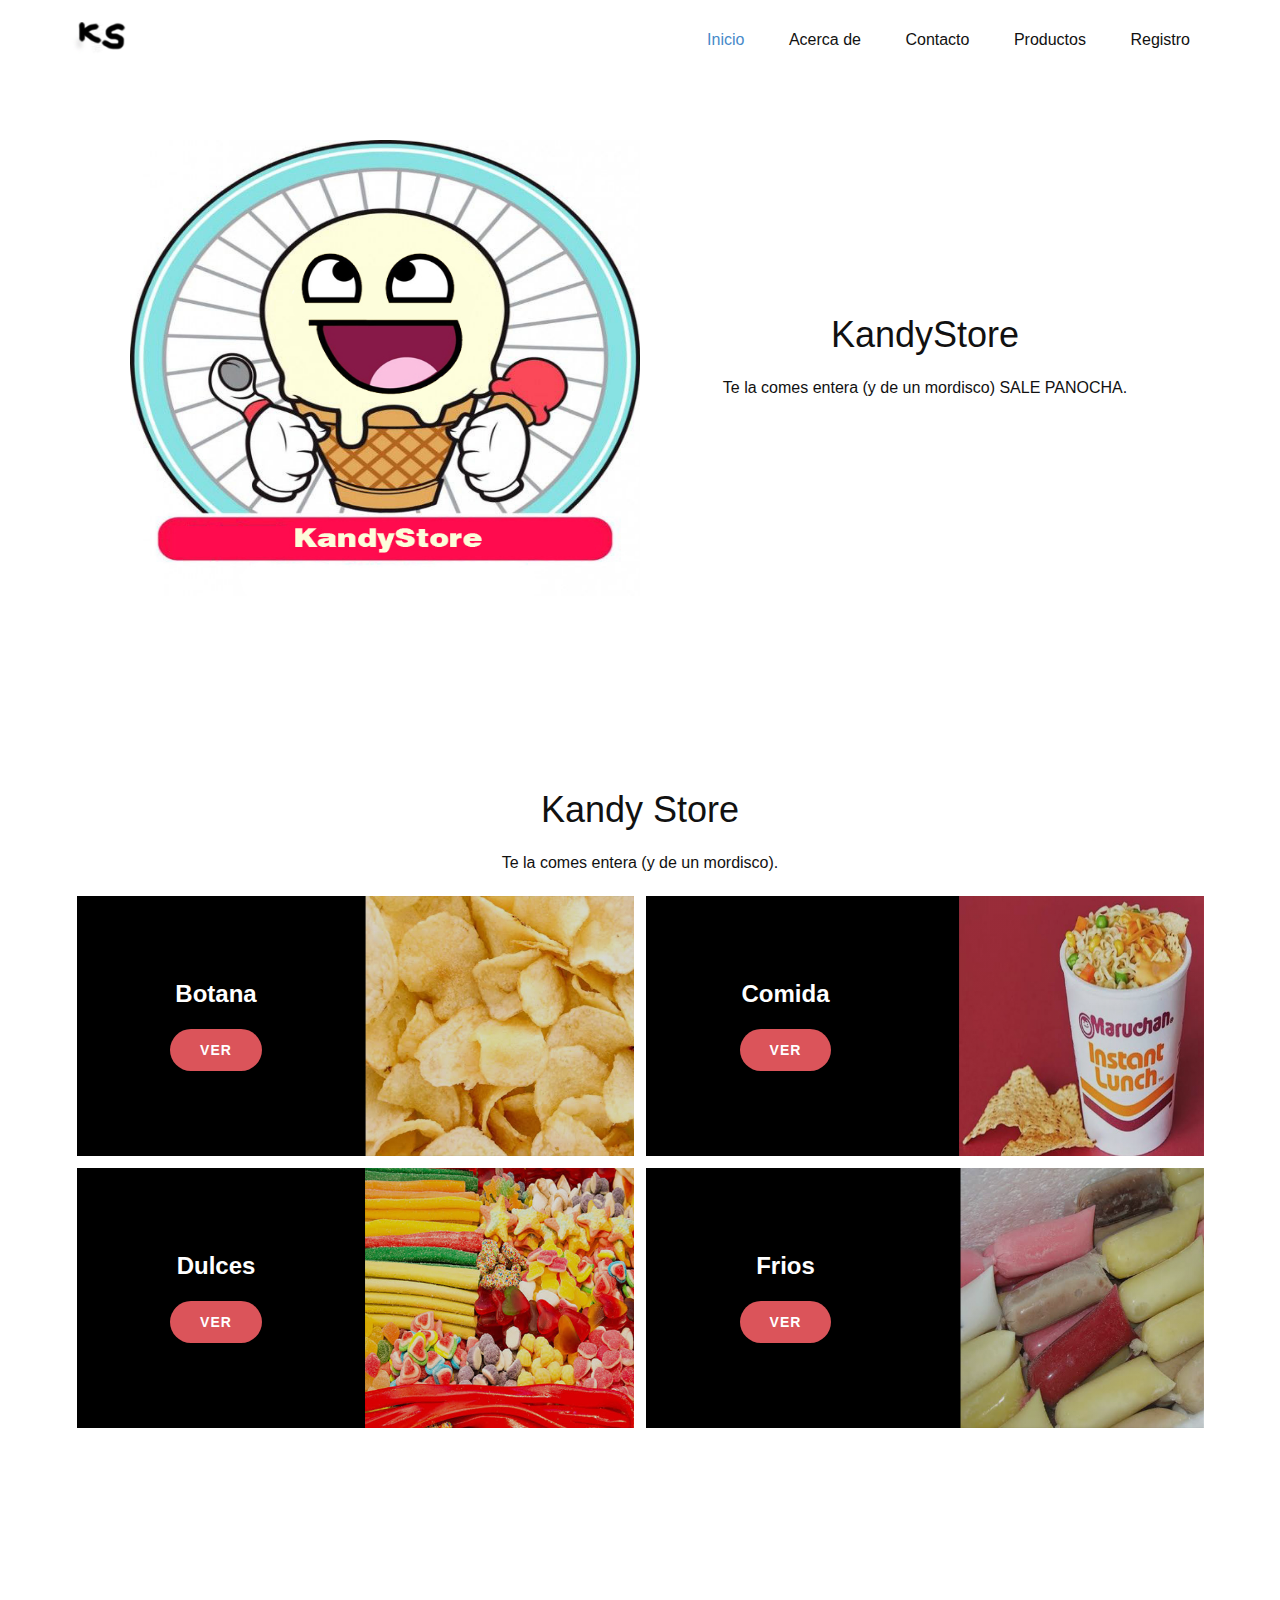
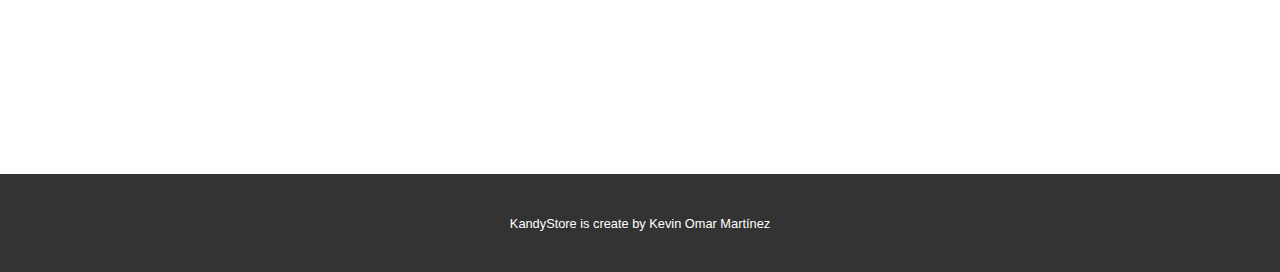
==== index.html @ 3be83dcd "Creacion de SubPagina" ====
<!DOCTYPE html>
<html style="font-size: 16px;">
  <head>
    <meta name="viewport" content="width=device-width, initial-scale=1.0">
    <title>KandyStore | Inicio</title>
    <link rel="stylesheet" href="nicepage.css" media="screen">
    <link rel="stylesheet" href="Casa.css" media="screen">
    <script class="u-script" type="text/javascript" src="jquery.js" defer=""></script>
    <script class="u-script" type="text/javascript" src="nicepage.js" defer=""></script>

      
    <script type="application/ld+json">{
		"@context": "http://schema.org",
		"@type": "Organization",
		"name": "",
		"logo": "images/default-logo.png"
    }</script>
    <meta name="theme-color" content="#478ac9">
    <meta property="og:title" content="Casa">
    <meta property="og:type" content="website">
  </head>
  
<body data-home-page="Casa.html" data-home-page-title="Casa" class="u-body u-xl-mode">
  <header class="u-clearfix u-header u-header" id="sec-aadb">
    <div class="u-clearfix u-sheet u-valign-middle u-sheet-1">
      <a href="" class="u-image u-logo u-image-1">
        <img src="images/default-logo.png" class="u-logo-image u-logo-image-1">
      </a>
      <nav class="u-menu u-menu-dropdown u-offcanvas u-menu-1">
        <div class="menu-collapse" style="font-size: 1rem; letter-spacing: 0px;">
          <a class="u-button-style u-custom-left-right-menu-spacing u-custom-padding-bottom u-custom-top-bottom-menu-spacing u-nav-link u-text-active-palette-1-base u-text-hover-palette-2-base" href="#">
          <svg class="u-svg-link" viewBox="0 0 24 24">
            <use xmlns:xlink="http://www.w3.org/1999/xlink" xlink:href="#menu-hamburger"></use>
          </svg>
         <svg class="u-svg-content" version="1.1" id="menu-hamburger" viewBox="0 0 16 16" x="0px" y="0px" xmlns:xlink="http://www.w3.org/1999/xlink" xmlns="http://www.w3.org/2000/svg"><g><rect y="1" width="16" height="2"></rect><rect y="7" width="16" height="2"></rect><rect y="13" width="16" height="2"></rect>
        </g></svg>
        </a>          </div>
    <div class="u-nav-container">
    <ul class="u-nav u-unstyled u-nav-1"><li class="u-nav-item"><a class="u-button-style u-nav-link u-text-active-palette-1-base u-text-hover-palette-2-base" href="Casa.html" style="padding: 10px 20px;">Inicio</a>
    </li>
    <li class="u-nav-item"><a class="u-button-style u-nav-link u-text-active-palette-1-base u-text-hover-palette-2-base" href="About.html" style="padding: 10px 20px;">Acerca de</a>
    </li>
    <li class="u-nav-item"><a class="u-button-style u-nav-link u-text-active-palette-1-base u-text-hover-palette-2-base" href="Contact.html" style="padding: 10px 20px;">Contacto</a>
    </li>
    <li class="u-nav-item">
      <a class="u-button-style u-nav-link u-text-active-palette-1-base u-text-hover-palette-2-base" href="#Productos" style="padding: 10px 20px;">Productos</a>
    </li>
    <li class="u-nav-item">
      <a class="u-button-style u-nav-link u-text-active-palette-1-base u-text-hover-palette-2-base" href="php/registro.php" style="padding: 10px 20px;">Registro</a>
    </ul>
    </div>
          <div class="u-nav-container-collapse">
            <div class="u-black u-container-style u-inner-container-layout u-opacity u-opacity-95 u-sidenav">
          <div class="u-inner-container-layout u-sidenav-overflow">
            <div class="u-menu-close"></div>
              <ul class="u-align-center u-nav u-popupmenu-items u-unstyled u-nav-2"><li class="u-nav-item"><a class="u-button-style u-nav-link" href="Casa.html">Inicio</a>
                </li><li class="u-nav-item"><a class="u-button-style u-nav-link" href="About.html">Acerca de</a>
                </li><li class="u-nav-item"><a class="u-button-style u-nav-link" href="Contact.html">Contacto</a>
                </li><li class="u-nav-item"><a class="u-button-style u-nav-link" href="#Productos">Productos</a>
                </li><li class="u-nav-item"><a class="u-button-style u-nav-link" href="php/registro.php">Registro</a>
                </li>
              </ul>
            </div>
          </div>
            <div class="u-black u-menu-overlay u-opacity u-opacity-70"></div>
          </div>
        </nav>
      </div>
  </header>



    <section class="u-clearfix u-section-3" id="sec-5ff8">
      <div class="u-clearfix u-sheet u-sheet-1">
        <div class="u-clearfix u-expanded-width u-layout-wrap u-layout-wrap-1">
          <div class="u-layout">
            <div class="u-layout-row">
              <div class="u-container-style u-image u-layout-cell u-size-30">
                <div class="u-container-layout u-container-layout-1"></div>
                <img src="images/KandyStore.jpg" width="600" height="456"></div>
              <div class="u-align-center u-container-style u-layout-cell u-size-30 u-layout-cell-2">
                <div class="u-container-layout u-valign-middle u-container-layout-2">
                  <h2 class="u-text u-text-default u-text-1">KandyStore</h2>
                  <p class="u-text u-align-center">Te la comes entera (y de un mordisco)    SALE PANOCHA.</p>
                </div>
              </div>
            </div>
          </div>
        </div>
      </div>
    </section>
    
<section class="u-align-center u-clearfix u-section-1" id="carousel_6636">
      <div class="u-clearfix u-sheet u-valign-middle u-sheet-1">
        <h2 class="u-text u-text-default u-text-1" id="Productos">Kandy Store</h2>
        <p class="u-text u-text-2">Te la comes entera (y de un mordisco).</p>
          <div class="u-list u-list-1">
            <div class="u-repeater u-repeater-1">
              <div class="u-align-right u-container-style u-image u-list-item u-repeater-item u-shading u-video-cover u-image-1" data-image-width="996" data-image-height="389">
                <div class="u-container-layout u-similar-container u-valign-middle-lg u-valign-middle-md u-valign-middle-sm u-valign-middle-xl u-container-layout-1">
                  <div class="u-align-center u-black u-container-style u-group u-opacity u-opacity-35 u-video-cover u-group-1">
                    <div class="u-container-layout u-valign-middle u-container-layout-2">
                      <h4 class="u-text u-text-3">Botana</h4>
              <a href="" class="u-active-palette-2-light-1 u-border-none u-btn u-btn-round u-button-style u-hover-palette-2-light-1 u-palette-2-base u-radius-50 u-btn-1">Ver</a>
                    </div>
            </div>
          </div>
        </div>
          
  <div class="u-align-right u-container-style u-image u-list-item u-repeater-item u-shading u-image-2" data-image-width="996" data-image-height="389">
    <div class="u-container-layout u-similar-container u-valign-middle-lg u-valign-middle-md u-valign-middle-sm u-valign-middle-xl u-container-layout-3">
      <div class="u-align-center u-black u-container-style u-group u-opacity u-opacity-35 u-video-cover u-group-2">
        <div class="u-container-layout u-valign-middle u-container-layout-4">
          <h4 class="u-text u-text-5">Comida</h4>
          <a href="" class="u-active-palette-2-light-1 u-border-none u-btn u-btn-round u-button-style u-hover-palette-2-light-1 u-palette-2-base u-radius-50 u-btn-2">Ver</a>
        </div>
      </div>
    </div>
  </div>
            <div class="u-align-right u-container-style u-image u-list-item u-repeater-item u-shading u-video-cover u-image-4" data-image-width="996" data-image-height="389">
              <div class="u-container-layout u-similar-container u-valign-middle-lg u-valign-middle-md u-valign-middle-sm u-valign-middle-xl u-container-layout-7">
                <div class="u-align-center u-black u-container-style u-group u-opacity u-opacity-35 u-video-cover u-group-4">
                  <div class="u-container-layout u-valign-middle u-container-layout-8">
                    <h4 class="u-text u-text-default u-text-9">Dulces</h4>
                    <a href="" class="u-active-palette-2-light-1 u-border-none u-btn u-btn-round u-button-style u-hover-palette-2-light-1 u-palette-2-base u-radius-50 u-btn-4">Ver</a>
                  </div>
                </div>
              </div>
            </div>

            <div class="u-align-right u-container-style u-image u-list-item u-repeater-item u-shading u-video-cover u-image-5" data-image-width="996" data-image-height="389">
              <div class="u-container-layout u-similar-container u-valign-middle-lg u-valign-middle-md u-valign-middle-sm u-valign-middle-xl u-container-layout-9">
                <div class="u-align-center u-black u-container-style u-group u-opacity u-opacity-35 u-video-cover u-group-5">
                  <div class="u-container-layout u-valign-middle u-container-layout-10">
                    <h4 class="u-text u-text-default u-text-11">Frios</h4>
                    <a href="" class="u-active-palette-2-light-1 u-border-none u-btn u-btn-round u-button-style u-hover-palette-2-light-1 u-palette-2-base u-radius-50 u-btn-5">Ver</a>
                  </div>
                </div>
              </div>
            </div>
              
                <div class="u-align-center u-black u-container-style u-group u-opacity u-opacity-35 u-video-cover u-group-6">
</section>

   

    <footer class="u-align-center u-clearfix u-footer u-grey-80 u-footer" id="sec-bb4d">
    </footer>
    <section class="u-backlink u-clearfix u-grey-80">
      <p class="u-text">
        <span>KandyStore is create by Kevin Omar Martínez</span>
      </p>
    </section>
  </body>
</html>
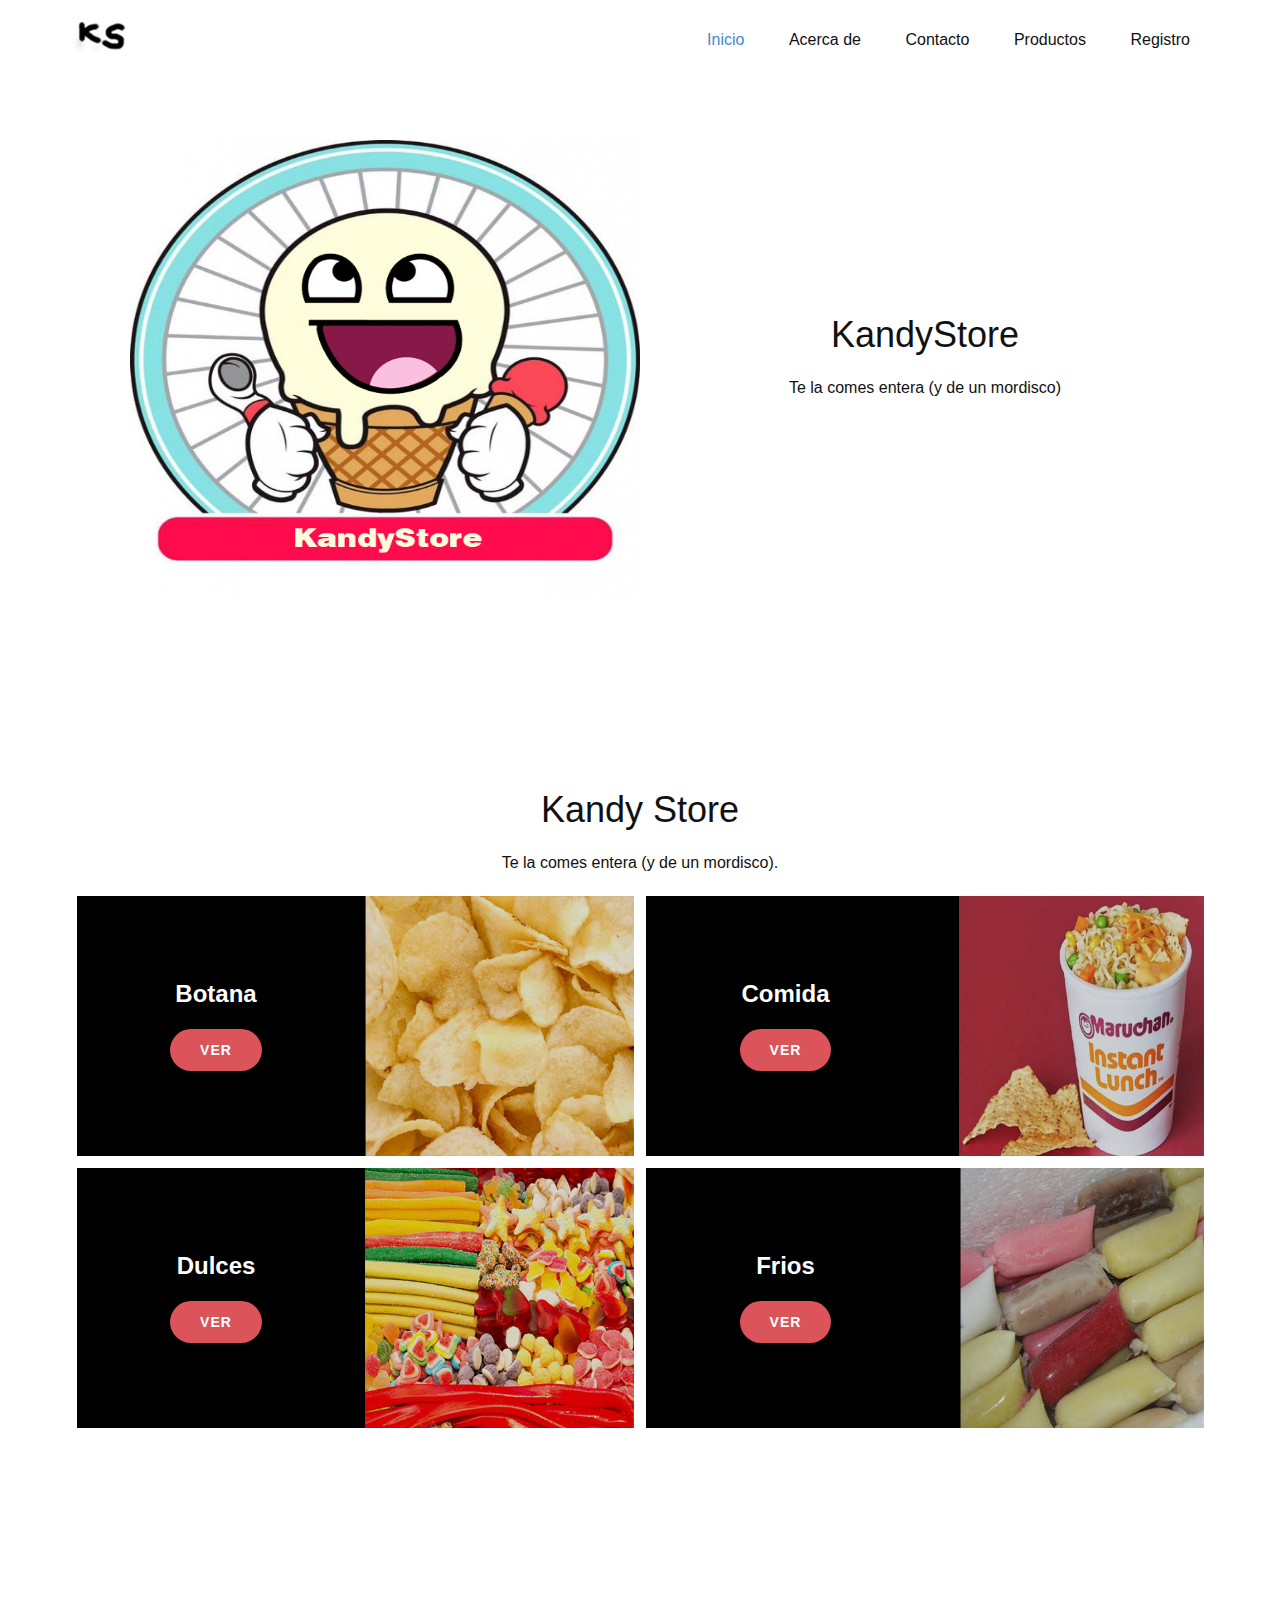
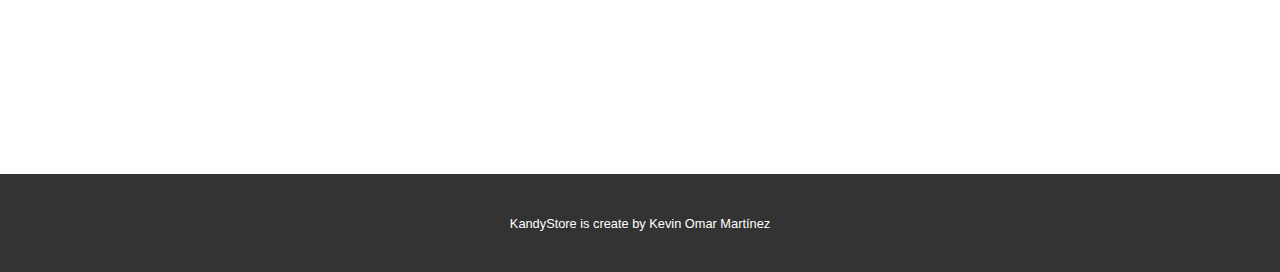
==== commit 96e42bbb: "Update index.html" ====
--- a/index.html
+++ b/index.html
@@ -81,7 +81,7 @@
               <div class="u-align-center u-container-style u-layout-cell u-size-30 u-layout-cell-2">
                 <div class="u-container-layout u-valign-middle u-container-layout-2">
                   <h2 class="u-text u-text-default u-text-1">KandyStore</h2>
-                  <p class="u-text u-align-center">Te la comes entera (y de un mordisco)    SALE PANOCHA.</p>
+                  <p class="u-text u-align-center">Te la comes entera (y de un mordisco)</p>
                 </div>
               </div>
             </div>
@@ -152,4 +152,4 @@
       </p>
     </section>
   </body>
-</html>+</html>
